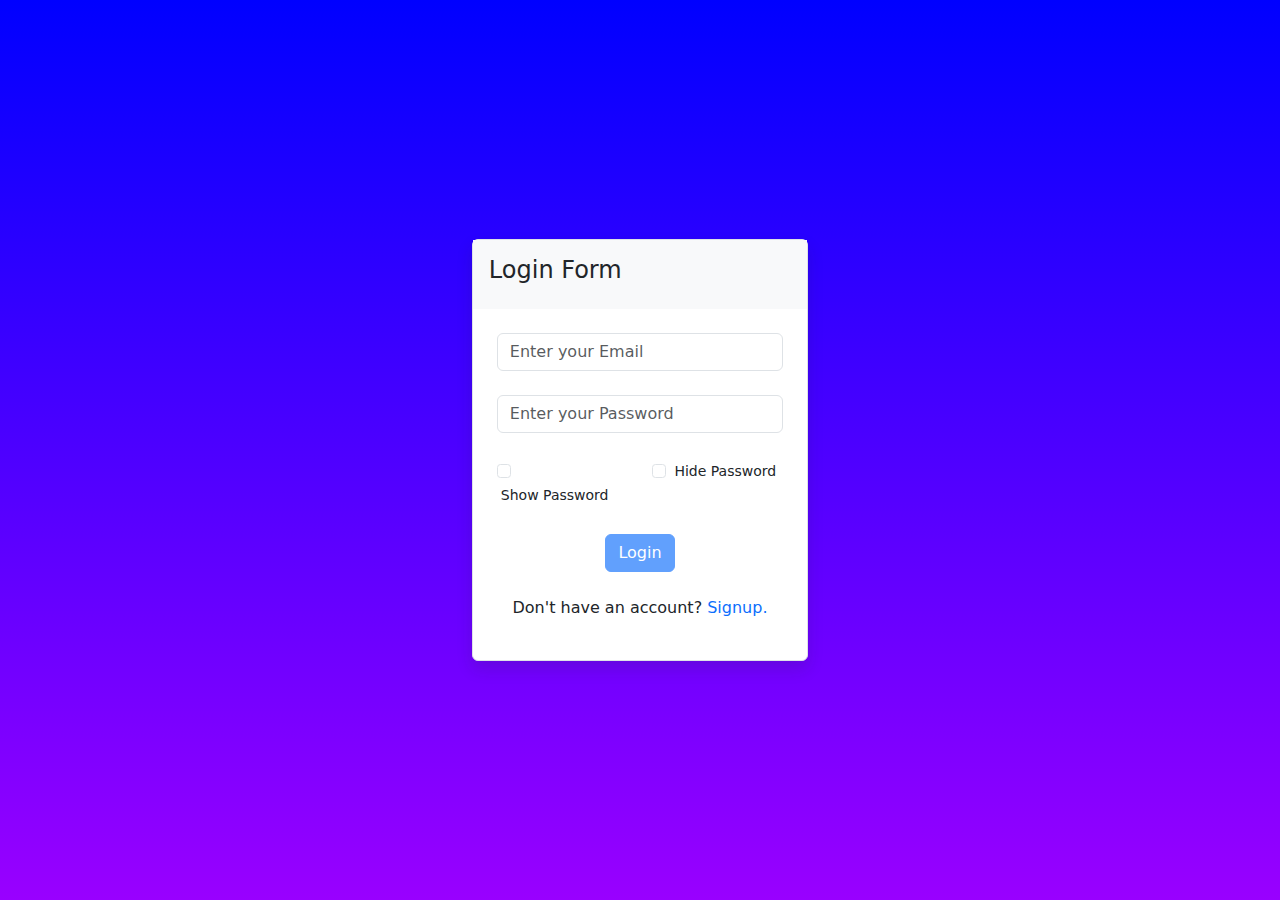
==== login.html @ 5a592a5d "first commit, upload" ====
<!DOCTYPE html>
<html lang="en">

<head>
    <meta charset="UTF-8">
    <meta http-equiv="X-UA-Compatible" content="IE=edge">
    <meta name="viewport" content="width=device-width, initial-scale=1.0">
    <title>Login Form</title>
    <link rel="stylesheet" href="bootstrap.css">
    <link rel="stylesheet" href="style.css">
</head>

<body>
    <div class="container-fluid">
        <div class="container d-flex justify-content-center align-items-center min-vh-100">
            <div class="row">
                <div class="col-md-12">
                    <div class="container-fluid bg-white rounded shadow border">
                        <div class="row header bg-light">
                            <div class="col my-3 px-3">
                                <h4 class="">Login Form</h4>
                                <small id="inc-crd" class="d-none text-danger">Incorrect cridential</small>
                            </div>
                        </div>
                        <div class="row body">
                            <form class="form-group">
                                <div class="container">
                                    <div class="row my-3 my-4">
                                        <div class="col">
                                            <input type="email" id="inputs" class="name form-control"
                                                placeholder="Enter your Email" required>
                                        </div>
                                    </div>
                                    <div class="row my-3 my-4">
                                        <div class="col">
                                            <input type="password" id="inputs" class="pass1 form-control"
                                                placeholder="Enter your Password" required>
                                        </div>
                                    </div>
                                    <div class="row">
                                        <div class="col-6">
                                            <small class="ckbx1">
                                                <input class="form-check-input ckbx1 check" type="checkbox"> <label class="lab form-check-label m-1">Show Password</label>
                                            </small>
                                        </div>
                                        <div class="col-6">
                                            <small class="ckbx2">
                                                <input class="form-check-input ckbx2 check" type="checkbox"> <label class="lab form-check-label m-1">Hide Password</label>
                                            </small>
                                        </div>
                                    </div>
                                    
                                    <div class="row my-4">
                                        <div class="col text-center">
                                            <a id="login" type="button" class="btn btn-primary disabled" href="https://dimpal001.github.io/dimpal">Login</a>
                                        </div>
                                    </div>
                                    <div class="row my-4">
                                        <div class="col text-center">
                                            <p>Don't have an account? <a id="login-link" class="link" href="index.html">Signup.</a></p>
                                        </div>
                                    </div>
                                </div>
                            </form>
                        </div>
                    </div>
                </div>
            </div>
        </div>
    </div>
    <script src="bootstrap.js"></script>
    <script src="jQuery.js"></script>
    <script src="logic-login.js"></script>
    <script>
        function redirect(){
            window.location.href("https://dimpal001.github.io/dimpal");
            
        }
    </script>
</body>

</html>
---- style.css ----
body{
    background-color: blue;
    background-image: linear-gradient(#0000ff, #9900ff);
}
#form{
    background-color: white;
}
#inputs{
    width: 100%;
}
#login-link{
    text-decoration: none;
}
.check{
    margin-top: 7px;
}
.lab{
    margin-top: 3px;
}
.ckbx{
    margin-left: 8px;
}
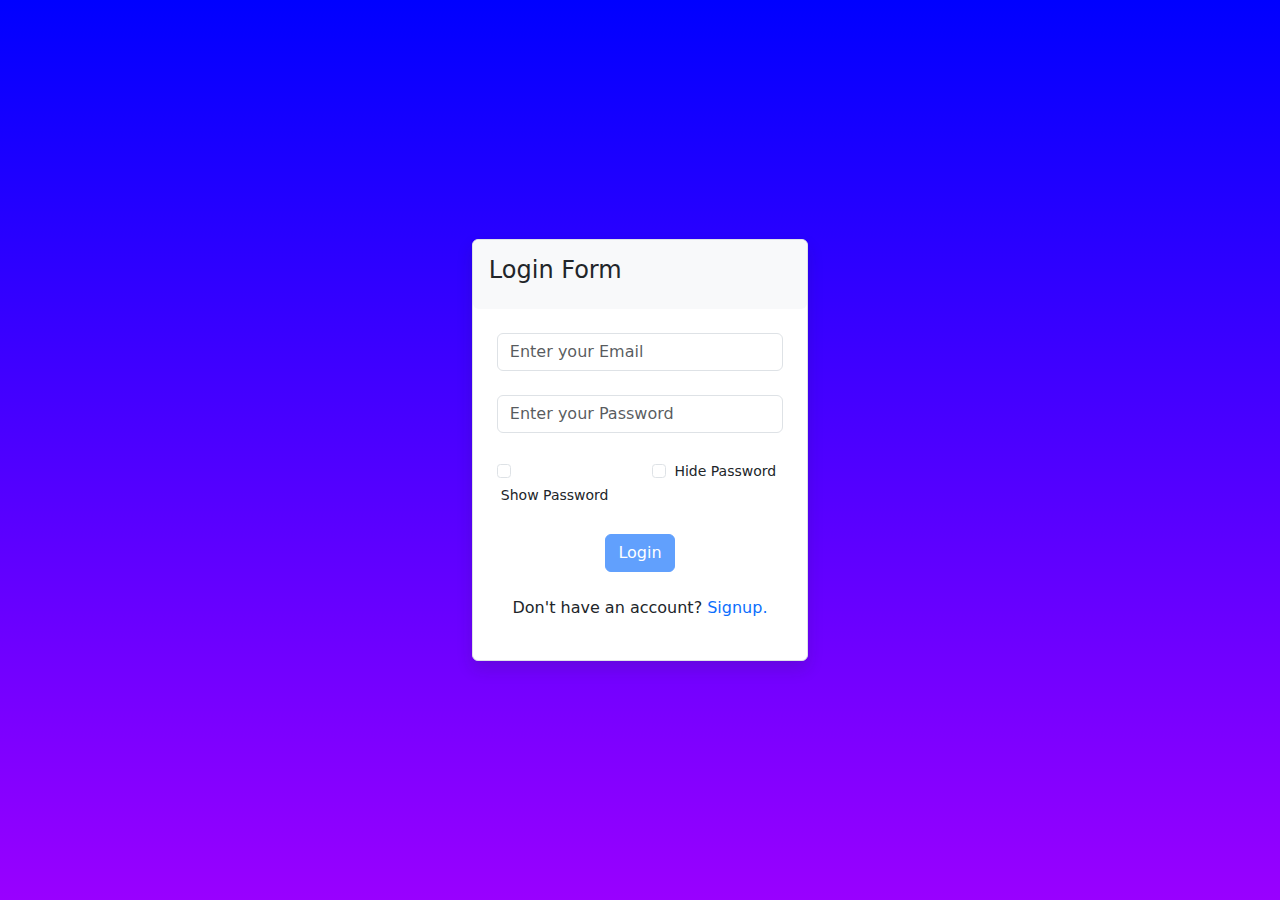
==== commit 75650d84: "add rounded border" ====
--- a/login.html
+++ b/login.html
@@ -16,7 +16,7 @@
             <div class="row">
                 <div class="col-md-12">
                     <div class="container-fluid bg-white rounded shadow border">
-                        <div class="row header bg-light">
+                        <div class="row rounded header bg-light">
                             <div class="col my-3 px-3">
                                 <h4 class="">Login Form</h4>
                                 <small id="inc-crd" class="d-none text-danger">Incorrect cridential</small>
@@ -40,12 +40,12 @@
                                     <div class="row">
                                         <div class="col-6">
                                             <small class="ckbx1">
-                                                <input class="form-check-input ckbx1 check" type="checkbox"> <label class="lab form-check-label m-1">Show Password</label>
+                                                <input class="form-check-input ckbx1 check" type="checkbox"> <label id="sh-pass" class="lab form-check-label m-1">Show Password</label>
                                             </small>
                                         </div>
                                         <div class="col-6">
                                             <small class="ckbx2">
-                                                <input class="form-check-input ckbx2 check" type="checkbox"> <label class="lab form-check-label m-1">Hide Password</label>
+                                                <input class="form-check-input ckbx2 check" type="checkbox"> <label id="sh-pass" class="lab form-check-label m-1">Hide Password</label>
                                             </small>
                                         </div>
                                     </div>
--- a/style.css
+++ b/style.css
@@ -19,4 +19,9 @@
 }
 .ckbx{
     margin-left: 8px;
+}
+@media screen and (max-width:500px) {
+    #sh-pass{
+        font-size: 9px;
+    }
 }